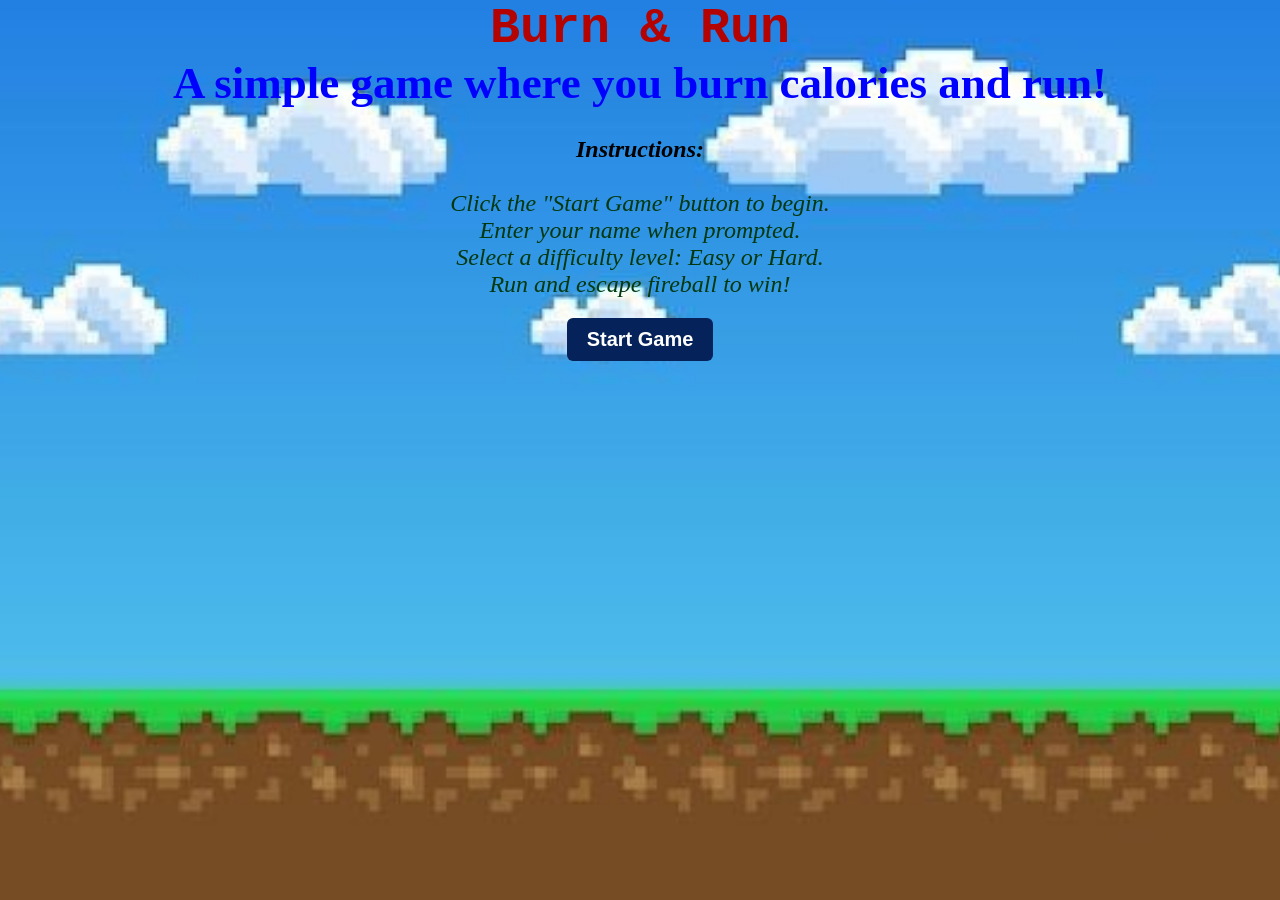
==== index.html @ 3ef4ce53 "restructured project folders" ====
<!DOCTYPE html>
<html lang="en">
<head>
    <meta charset="UTF-8">
    <meta name="viewport" content="width=device-width, initial-scale=1.0">
    <title>Burn & Run</title>
    <link rel="stylesheet" href="style.css" />
    <script defer src="app.js"></script>
</head>
<body>

    <div class="introScreen">
        <h1>Burn & Run</h1>
    </div>
    <div class="introStep">
        <h2>A simple game where you burn calories and run!</h2>
    </div>
    <div class="instructions">
        <p><br>Instructions:</p>
        <ul>
            <li><br>Click the "Start Game" button to begin.</li>
            <li>Enter your name when prompted.</li>
            <li>Select a difficulty level: Easy or Hard.</li>
            <li>Run and escape fireball to win!<br></li>
        </ul>
    </div>

    <button id="startButton">Start Game</button>

    <p id="message" class="message"></p>

    <div class="input-container" id="inputContainer" hidden>
        <label for="playerName">Enter your name:</label>
        <input type="text" id="playerName" placeholder="Your Name">
        <button id="submitNameButton">Submit</button>
    </div>

    <div class="levels" id="levels" hidden>
        <label for="levelSelect">Select Difficulty Level:</label>
        <button id="level1Button">Easy</button>
        <button id="level2Button">Hard</button>
    </div>

    <div class="game-container" id="gameContainer" hidden>
        <div class="score" id="scoreCont">Your Score: 0</div>

      <div class="play-area" id="playArea">
    <img src="character.png" style="mix-blend-mode: multiply;" class="character" id="character" alt="character">

    <img src="canon1.jpg" style="mix-blend-mode: multiply;" class="cannon" id="cannon" alt="cannon">
    <img src="fb.jpg" style="mix-blend-mode: multiply;" class="fireball" id="fireball" alt="fireball">

    <img src="canon1.jpg" style="mix-blend-mode: multiply;" class="cannon cannon2" id="cannon2" alt="cannon">
    <img src="fb.jpg" style="mix-blend-mode: multiply;" class="fireball fireball2" id="fireball2" alt="fireball">

    <img src="canon1.jpg" style="mix-blend-mode: multiply;" class="cannon cannon3" id="cannon3" alt="cannon">
    <img src="fb.jpg" style="mix-blend-mode: multiply;" class="fireball fireball3" id="fireball3" alt="fireball">

    <img src="canon1.jpg" style="mix-blend-mode: multiply;" class="cannon cannon4" id="cannon4" alt="cannon">
    <img src="fb.jpg" style="mix-blend-mode: multiply;" class="fireball fireball4" id="fireball4" alt="fireball">

    <img src="canon1.jpg" style="mix-blend-mode: multiply;" class="cannon cannon5" id="cannon5" alt="cannon">
    <img src="fb.jpg" style="mix-blend-mode: multiply;" class="fireball fireball5" id="fireball5" alt="fireball">
</div>
        <div class="game-over" id="gameOverMsg"></div>
        <button id="playAgainBtn" class="hidden">Play Again</button>
    </div>

</body>
</html>
---- style.css ----
* {
    margin: 0;
    padding: 0;
    box-sizing: border-box;
}

html, body {
    min-height: 100%;
}

body {
    background-image: url("bgone.jpg");
    background-repeat: no-repeat;
    background-size: cover;
    background-position: center;
    min-height: 100vh;
}

[hidden] {
    display: none !important;
}

.introScreen {
    display: flex;
    justify-content: center;
    align-items: center;
}

.introScreen h1 {
    color: rgb(179, 3, 3);
    font-size: 50px;
    font-family: 'Sekuya', Courier, monospace;
}

.introStep {
    color: blue;
    font-size: 30px;
    text-align: center;
}

.instructions p {
    color: black;
    font-weight: bold;
}

.instructions {
    color: rgb(2, 56, 14);
    font-size: 24px;
    text-align: center;
    font-style: italic;
}

#startButton {
    background-color: rgb(5, 35, 90);
    color: white;
    font-size: 20px;
    font-weight: bold;
    display: block;
    margin: 20px auto;
    padding: 10px 20px;
    border: none;
    border-radius: 6px;
    cursor: pointer;
}

.message {
    display: block;
    text-align: center;
    font-size: 22px;
    font-weight: bold;
    color: darkred;
    margin: 10px auto;
}

.input-container {
    display: flex;
    flex-direction: column;
    align-items: center;
    gap: 10px;
    margin-top: 20px;
}

.levels {
    display: flex;
    flex-wrap: wrap;
    justify-content: center;
    gap: 9px 20px;
    margin-top: 20px;
}

.input-container label,
.levels label {
    font-size: 20px;
    font-weight: bold;
    color: rgb(5, 35, 90);
}

.levels label {
    flex-basis: 100%;
    text-align: center;
}

#playerName {
    padding: 9px 13px;
    font-size: 18px;
    border: 2px solid #05235a;
    border-radius: 7px;
    width: 240px;
    max-width: 80vw;
    text-align: center;
}

#submitNameButton {
    background-color: #05235a;
    color: white;
    font-size: 18px;
    font-weight: bold;
    padding: 7px 22px;
    border: none;
    border-radius: 6px;
    cursor: pointer;
}

#level1Button {
    font-size: 20px;
    font-weight: bold;
    background-color: green;
    color: white;
    padding: 7px 22px;
}

#level2Button {
    font-size: 20px;
    font-weight: bold;
    background-color:red;
    color: white;
    padding: 7px 22px;
}

.game-container {
    display: flex;
    flex-direction: column;
    align-items: center;
    margin-top: 40px;
}
.play-area{
    position: relative;
    width: 800px;
    max-width: 90vw;
    height: 400px;
    margin:20px auto;
    border: 2px solid black;
    overflow: hidden;
    background-color:white;
}
.character{
     position: absolute;
     top:200px;
     left:auto;
     height:90px;
     width: 120px;
}
.cannon{
     position: absolute;
     top:230px;
     right:2px;
     height:80px;
     width: 120px;
}
.fireball{
    mix-blend-mode: screen;
    position: absolute;
    top:210px;
    right: 210px;
    height:18px;
    width: 90px;
}
.fireballAni {
    animation: fireballMove 2s linear infinite;
}
@keyframes fireballMove {
    from { right: 100px; }
    to   { right: 100%; }
}
.cannon2 {
    top: 70px;
}

.fireball2 {
    top: 70px;
}
.cannon3 {
    top: 315px;
}

.fireball3 {
    top: 350px;
}

.cannon4 {
    top: 1px;
}

.fireball4 {
    top: 20px;
}

.cannon5 {
    top: 150px;
}

.fireball5 {
    top: 320px;
}

.game-over {
    font-size: 32px;
    font-weight: bold;
    color: red;
    text-align: center;
    margin-top: 10px;
}

#playAgainBtn {
    display: block;
    margin: 15px auto;
    padding: 8px 18px;
    font-size: 18px;
    font-weight: bold;
    cursor: pointer;
    background-color: #5d5db7;
}

.hidden {
    display: none !important;
}
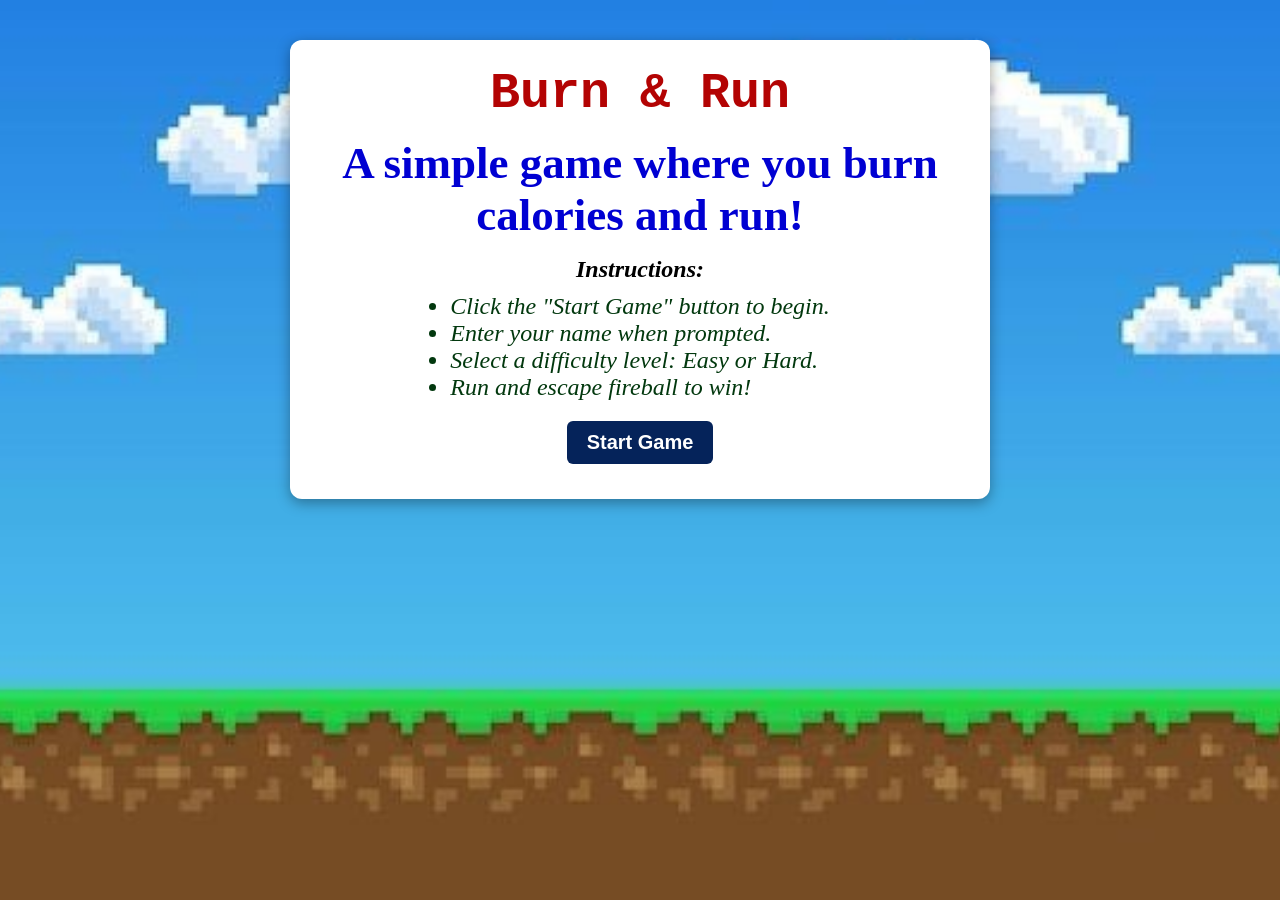
==== commit 196ebc3a: "Refactor HTML structure for game interface" ====
--- a/index.html
+++ b/index.html
@@ -9,36 +9,38 @@
 </head>
 <body>
 
-    <div class="introScreen">
-        <h1>Burn & Run</h1>
-    </div>
-    <div class="introStep">
-        <h2>A simple game where you burn calories and run!</h2>
-    </div>
-    <div class="instructions">
-        <p><br>Instructions:</p>
-        <ul>
-            <li><br>Click the "Start Game" button to begin.</li>
-            <li>Enter your name when prompted.</li>
-            <li>Select a difficulty level: Easy or Hard.</li>
-            <li>Run and escape fireball to win!<br></li>
-        </ul>
-    </div>
+    <div class="content-card">
+        <div class="introScreen">
+            <h1>Burn & Run</h1>
+        </div>
+        <div class="introStep">
+            <h2>A simple game where you burn calories and run!</h2>
+        </div>
+        <div class="instructions">
+            <p>Instructions:</p>
+            <ul>
+                <li>Click the "Start Game" button to begin.</li>
+                <li>Enter your name when prompted.</li>
+                <li>Select a difficulty level: Easy or Hard.</li>
+                <li>Run and escape fireball to win!</li>
+            </ul>
+        </div>
 
-    <button id="startButton">Start Game</button>
+        <button id="startButton">Start Game</button>
 
-    <p id="message" class="message"></p>
+        <p id="message" class="message"></p>
 
-    <div class="input-container" id="inputContainer" hidden>
-        <label for="playerName">Enter your name:</label>
-        <input type="text" id="playerName" placeholder="Your Name">
-        <button id="submitNameButton">Submit</button>
-    </div>
+        <div class="input-container" id="inputContainer" hidden>
+            <label for="playerName">Enter your name:</label>
+            <input type="text" id="playerName" placeholder="Your Name">
+            <button id="submitNameButton">Submit</button>
+        </div>
 
-    <div class="levels" id="levels" hidden>
-        <label for="levelSelect">Select Difficulty Level:</label>
-        <button id="level1Button">Easy</button>
-        <button id="level2Button">Hard</button>
+        <div class="levels" id="levels" hidden>
+            <label for="levelSelect">Select Difficulty Level:</label>
+            <button id="level1Button">Easy</button>
+            <button id="level2Button">Hard</button>
+        </div>
     </div>
 
     <div class="game-container" id="gameContainer" hidden>
@@ -67,4 +69,4 @@
     </div>
 
 </body>
-</html>+</html>
--- a/style.css
+++ b/style.css
@@ -13,11 +13,25 @@
     background-repeat: no-repeat;
     background-size: cover;
     background-position: center;
+    background-attachment: fixed;
     min-height: 100vh;
+    padding: 20px;
 }
 
 [hidden] {
     display: none !important;
+}
+
+/* One solid card holds ALL the intro text, so it never sits directly
+   on top of bgone.jpg and its contrast is guaranteed, not dependent
+   on whatever part of the photo is behind it. */
+.content-card {
+    background-color: #ffffff;
+    max-width: 700px;
+    margin: 20px auto;
+    padding: 25px 20px;
+    border-radius: 12px;
+    box-shadow: 0 4px 14px rgba(0, 0, 0, 0.35);
 }
 
 .introScreen {
@@ -30,17 +44,14 @@
     color: rgb(179, 3, 3);
     font-size: 50px;
     font-family: 'Sekuya', Courier, monospace;
+    text-align: center;
 }
 
 .introStep {
-    color: blue;
+    color: rgb(0, 0, 210);
     font-size: 30px;
     text-align: center;
-}
-
-.instructions p {
-    color: black;
-    font-weight: bold;
+    margin-top: 15px;
 }
 
 .instructions {
@@ -48,6 +59,18 @@
     font-size: 24px;
     text-align: center;
     font-style: italic;
+    margin-top: 15px;
+}
+
+.instructions p {
+    color: black;
+    font-weight: bold;
+}
+
+.instructions ul {
+    text-align: left;
+    display: inline-block;
+    margin-top: 10px;
 }
 
 #startButton {
@@ -56,7 +79,7 @@
     font-size: 20px;
     font-weight: bold;
     display: block;
-    margin: 20px auto;
+    margin: 20px auto 0;
     padding: 10px 20px;
     border: none;
     border-radius: 6px;
@@ -65,11 +88,12 @@
 
 .message {
     display: block;
+    width: fit-content;
     text-align: center;
     font-size: 22px;
     font-weight: bold;
-    color: darkred;
-    margin: 10px auto;
+    color: rgb(139, 0, 0);
+    margin: 10px auto 0;
 }
 
 .input-container {
@@ -127,61 +151,88 @@
     background-color: green;
     color: white;
     padding: 7px 22px;
+    border: none;
+    border-radius: 6px;
+    cursor: pointer;
 }
 
 #level2Button {
     font-size: 20px;
     font-weight: bold;
-    background-color:red;
+    /* Darkened from pure red (#ff0000) so white text clears 4.5:1
+       contrast at normal text size, not just the 3:1 large-text minimum. */
+    background-color: rgb(179, 0, 0);
     color: white;
     padding: 7px 22px;
+    border: none;
+    border-radius: 6px;
+    cursor: pointer;
 }
 
 .game-container {
     display: flex;
     flex-direction: column;
     align-items: center;
-    margin-top: 40px;
-}
-.play-area{
+    margin-top: 15px;
+}
+
+.score {
+    background-color: rgb(5, 35, 90);
+    color: #ffffff;
+    font-weight: bold;
+    font-size: 22px;
+    padding: 8px 20px;
+    border-radius: 8px;
+    box-shadow: 0 2px 10px rgba(0, 0, 0, 0.35);
+    margin-bottom: 10px;
+    display: inline-block;
+}
+
+.play-area {
     position: relative;
     width: 800px;
     max-width: 90vw;
     height: 400px;
-    margin:20px auto;
+    margin: 20px auto;
     border: 2px solid black;
     overflow: hidden;
-    background-color:white;
-}
-.character{
-     position: absolute;
-     top:200px;
-     left:auto;
-     height:90px;
-     width: 120px;
-}
-.cannon{
-     position: absolute;
-     top:230px;
-     right:2px;
-     height:80px;
-     width: 120px;
-}
-.fireball{
+    background-color: white;
+}
+
+.character {
+    position: absolute;
+    top: 200px;
+    left: auto;
+    height: 90px;
+    width: 120px;
+}
+
+.cannon {
+    position: absolute;
+    top: 230px;
+    right: 2px;
+    height: 80px;
+    width: 120px;
+}
+
+.fireball {
     mix-blend-mode: screen;
     position: absolute;
-    top:210px;
+    top: 210px;
     right: 210px;
-    height:18px;
+    height: 18px;
     width: 90px;
 }
+
 .fireballAni {
     animation: fireballMove 2s linear infinite;
 }
+
 @keyframes fireballMove {
     from { right: 100px; }
     to   { right: 100%; }
 }
+
 .cannon2 {
     top: 70px;
 }
@@ -189,6 +240,7 @@
 .fireball2 {
     top: 70px;
 }
+
 .cannon3 {
     top: 315px;
 }
@@ -216,9 +268,20 @@
 .game-over {
     font-size: 32px;
     font-weight: bold;
-    color: red;
-    text-align: center;
-    margin-top: 10px;
+    text-align: center;
+    background-color: #ffffff;
+    width: fit-content;
+    margin: 10px auto 0;
+    padding: 10px 24px;
+    border-radius: 8px;
+}
+
+.game-over.win {
+    color: rgb(0, 100, 0);
+}
+
+.game-over.lose {
+    color: rgb(179, 0, 0);
 }
 
 #playAgainBtn {
@@ -229,8 +292,11 @@
     font-weight: bold;
     cursor: pointer;
     background-color: #5d5db7;
+    color: white;
+    border: none;
+    border-radius: 6px;
 }
 
 .hidden {
     display: none !important;
-}+}
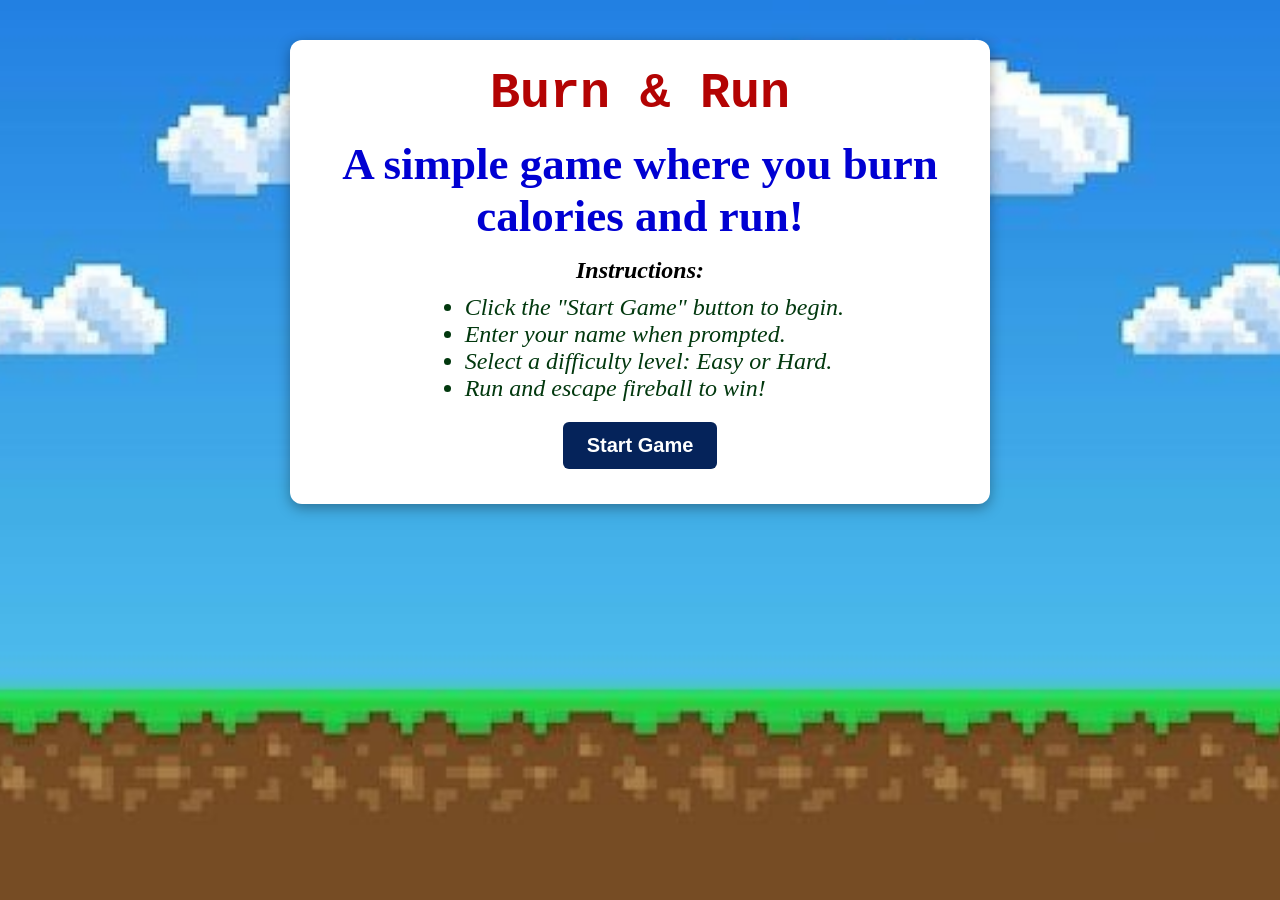
==== commit 679d522c: "Fix viewport meta tag initial scale value" ====
--- a/index.html
+++ b/index.html
@@ -2,7 +2,8 @@
 <html lang="en">
 <head>
     <meta charset="UTF-8">
-    <meta name="viewport" content="width=device-width, initial-scale=1.0">
+   
+    <meta name="viewport" content="width=device-width, initial-scale=1">
     <title>Burn & Run</title>
     <link rel="stylesheet" href="style.css" />
     <script defer src="app.js"></script>
@@ -44,7 +45,7 @@
     </div>
 
     <div class="game-container" id="gameContainer" hidden>
-        <div class="score" id="scoreCont">Your Score: 0</div>
+        <div class="score" id="scoreCont">Score:</div>
 
       <div class="play-area" id="playArea">
     <img src="character.png" style="mix-blend-mode: multiply;" class="character" id="character" alt="character">
--- a/style.css
+++ b/style.css
@@ -6,6 +6,12 @@
 
 html, body {
     min-height: 100%;
+}
+
+html {
+    /* Stops iOS from inflating text in landscape */
+    -webkit-text-size-adjust: 100%;
+    text-size-adjust: 100%;
 }
 
 body {
@@ -15,7 +21,20 @@
     background-position: center;
     background-attachment: fixed;
     min-height: 100vh;
-    padding: 20px;
+    min-height: 100dvh;
+    /* Respect notches / rounded corners on iPhone and iPad */
+    padding: max(20px, env(safe-area-inset-top))
+             max(20px, env(safe-area-inset-right))
+             max(20px, env(safe-area-inset-bottom))
+             max(20px, env(safe-area-inset-left));
+}
+
+/* background-attachment: fixed is unreliable on iOS Safari / touch
+   devices (it causes zoomed or jumpy backgrounds), so use scroll there. */
+@media (hover: none) and (pointer: coarse) {
+    body {
+        background-attachment: scroll;
+    }
 }
 
 [hidden] {
@@ -23,13 +42,13 @@
 }
 
 /* One solid card holds ALL the intro text, so it never sits directly
-   on top of bgone.jpg and its contrast is guaranteed, not dependent
-   on whatever part of the photo is behind it. */
+   on top of bgone.jpg and its contrast is guaranteed. */
 .content-card {
     background-color: #ffffff;
+    width: 100%;
     max-width: 700px;
     margin: 20px auto;
-    padding: 25px 20px;
+    padding: clamp(16px, 4vw, 25px) clamp(14px, 4vw, 20px);
     border-radius: 12px;
     box-shadow: 0 4px 14px rgba(0, 0, 0, 0.35);
 }
@@ -42,21 +61,23 @@
 
 .introScreen h1 {
     color: rgb(179, 3, 3);
-    font-size: 50px;
+    font-size: clamp(30px, 8vw, 50px);
     font-family: 'Sekuya', Courier, monospace;
     text-align: center;
+    line-height: 1.15;
+    overflow-wrap: anywhere;
 }
 
 .introStep {
     color: rgb(0, 0, 210);
-    font-size: 30px;
+    font-size: clamp(20px, 5vw, 30px);
     text-align: center;
     margin-top: 15px;
 }
 
 .instructions {
     color: rgb(2, 56, 14);
-    font-size: 24px;
+    font-size: clamp(16px, 3.8vw, 24px);
     text-align: center;
     font-style: italic;
     margin-top: 15px;
@@ -71,16 +92,19 @@
     text-align: left;
     display: inline-block;
     margin-top: 10px;
+    padding-left: 1.2em;
+    max-width: 100%;
 }
 
 #startButton {
     background-color: rgb(5, 35, 90);
     color: white;
-    font-size: 20px;
+    font-size: clamp(18px, 4.5vw, 20px);
     font-weight: bold;
     display: block;
     margin: 20px auto 0;
-    padding: 10px 20px;
+    padding: 12px 24px;
+    min-height: 44px;              /* comfortable touch target */
     border: none;
     border-radius: 6px;
     cursor: pointer;
@@ -89,8 +113,9 @@
 .message {
     display: block;
     width: fit-content;
-    text-align: center;
-    font-size: 22px;
+    max-width: 100%;
+    text-align: center;
+    font-size: clamp(17px, 4.5vw, 22px);
     font-weight: bold;
     color: rgb(139, 0, 0);
     margin: 10px auto 0;
@@ -114,7 +139,7 @@
 
 .input-container label,
 .levels label {
-    font-size: 20px;
+    font-size: clamp(17px, 4.5vw, 20px);
     font-weight: bold;
     color: rgb(5, 35, 90);
 }
@@ -125,12 +150,13 @@
 }
 
 #playerName {
-    padding: 9px 13px;
-    font-size: 18px;
+    padding: 10px 13px;
+    font-size: 18px;               /* 16px+ prevents iOS auto-zoom on focus */
     border: 2px solid #05235a;
     border-radius: 7px;
     width: 240px;
-    max-width: 80vw;
+    max-width: 100%;
+    min-height: 44px;
     text-align: center;
 }
 
@@ -139,31 +165,33 @@
     color: white;
     font-size: 18px;
     font-weight: bold;
-    padding: 7px 22px;
+    padding: 9px 24px;
+    min-height: 44px;
     border: none;
     border-radius: 6px;
     cursor: pointer;
 }
 
 #level1Button {
-    font-size: 20px;
+    font-size: clamp(18px, 4.5vw, 20px);
     font-weight: bold;
     background-color: green;
     color: white;
-    padding: 7px 22px;
+    padding: 9px 24px;
+    min-height: 44px;
     border: none;
     border-radius: 6px;
     cursor: pointer;
 }
 
 #level2Button {
-    font-size: 20px;
-    font-weight: bold;
-    /* Darkened from pure red (#ff0000) so white text clears 4.5:1
-       contrast at normal text size, not just the 3:1 large-text minimum. */
+    font-size: clamp(18px, 4.5vw, 20px);
+    font-weight: bold;
+    /* Darkened from pure red so white text clears 4.5:1 contrast */
     background-color: rgb(179, 0, 0);
     color: white;
-    padding: 7px 22px;
+    padding: 9px 24px;
+    min-height: 44px;
     border: none;
     border-radius: 6px;
     cursor: pointer;
@@ -180,7 +208,7 @@
     background-color: rgb(5, 35, 90);
     color: #ffffff;
     font-weight: bold;
-    font-size: 22px;
+    font-size: clamp(17px, 4.5vw, 22px);
     padding: 8px 20px;
     border-radius: 8px;
     box-shadow: 0 2px 10px rgba(0, 0, 0, 0.35);
@@ -188,40 +216,49 @@
     display: inline-block;
 }
 
+/* ---------------------------------------------------------------
+   PLAY AREA
+   The original was a fixed 800x400 box with everything positioned
+   in pixels. It now keeps the same 2:1 shape at any width, and all
+   child sizes/positions are percentages of that box (the old px
+   values divided by 800 wide / 400 tall), so the whole scene scales
+   together on phones, iPads and desktops.
+   --------------------------------------------------------------- */
 .play-area {
     position: relative;
-    width: 800px;
-    max-width: 90vw;
-    height: 400px;
+    width: min(800px, 100%, 150vh);   /* 150vh keeps it on-screen in landscape phones */
+    aspect-ratio: 2 / 1;
+    height: auto;
     margin: 20px auto;
     border: 2px solid black;
     overflow: hidden;
     background-color: white;
+    touch-action: manipulation;
 }
 
 .character {
     position: absolute;
-    top: 200px;
+    top: 50%;            /* was 200px */
     left: auto;
-    height: 90px;
-    width: 120px;
+    height: 22.5%;       /* was 90px  */
+    width: 15%;          /* was 120px */
 }
 
 .cannon {
     position: absolute;
-    top: 230px;
-    right: 2px;
-    height: 80px;
-    width: 120px;
+    top: 57.5%;          /* was 230px */
+    right: 0.25%;        /* was 2px   */
+    height: 20%;         /* was 80px  */
+    width: 15%;          /* was 120px */
 }
 
 .fireball {
     mix-blend-mode: screen;
     position: absolute;
-    top: 210px;
-    right: 210px;
-    height: 18px;
-    width: 90px;
+    top: 52.5%;          /* was 210px */
+    right: 26.25%;       /* was 210px */
+    height: 4.5%;        /* was 18px  */
+    width: 11.25%;       /* was 90px  */
 }
 
 .fireballAni {
@@ -229,48 +266,49 @@
 }
 
 @keyframes fireballMove {
-    from { right: 100px; }
+    from { right: 12.5%; }   /* was 100px */
     to   { right: 100%; }
 }
 
 .cannon2 {
-    top: 70px;
+    top: 17.5%;          /* was 70px  */
 }
 
 .fireball2 {
-    top: 70px;
+    top: 17.5%;          /* was 70px  */
 }
 
 .cannon3 {
-    top: 315px;
+    top: 78.75%;         /* was 315px */
 }
 
 .fireball3 {
-    top: 350px;
+    top: 87.5%;          /* was 350px */
 }
 
 .cannon4 {
-    top: 1px;
+    top: 0.25%;          /* was 1px   */
 }
 
 .fireball4 {
-    top: 20px;
+    top: 5%;             /* was 20px  */
 }
 
 .cannon5 {
-    top: 150px;
+    top: 37.5%;          /* was 150px */
 }
 
 .fireball5 {
-    top: 320px;
+    top: 80%;            /* was 320px */
 }
 
 .game-over {
-    font-size: 32px;
+    font-size: clamp(22px, 6vw, 32px);
     font-weight: bold;
     text-align: center;
     background-color: #ffffff;
     width: fit-content;
+    max-width: 100%;
     margin: 10px auto 0;
     padding: 10px 24px;
     border-radius: 8px;
@@ -287,7 +325,8 @@
 #playAgainBtn {
     display: block;
     margin: 15px auto;
-    padding: 8px 18px;
+    padding: 10px 22px;
+    min-height: 44px;
     font-size: 18px;
     font-weight: bold;
     cursor: pointer;
@@ -300,3 +339,81 @@
 .hidden {
     display: none !important;
 }
+
+/* ---------------------------------------------------------------
+   BREAKPOINTS
+   --------------------------------------------------------------- */
+
+/* Phones (portrait) */
+@media (max-width: 600px) {
+    body {
+        padding: max(12px, env(safe-area-inset-top))
+                 max(12px, env(safe-area-inset-right))
+                 max(12px, env(safe-area-inset-bottom))
+                 max(12px, env(safe-area-inset-left));
+    }
+
+    .content-card {
+        margin: 10px auto;
+    }
+
+    .levels {
+        flex-direction: column;
+        align-items: center;
+    }
+
+    #level1Button,
+    #level2Button,
+    #startButton,
+    #submitNameButton {
+        width: 100%;
+        max-width: 280px;
+    }
+
+    .play-area {
+        margin: 12px auto;
+    }
+}
+
+/* Tablets / iPad (portrait and landscape) */
+@media (min-width: 601px) and (max-width: 1024px) {
+    .content-card {
+        max-width: 640px;
+    }
+
+    .play-area {
+        width: min(800px, 100%);
+    }
+}
+
+/* Desktop and larger */
+@media (min-width: 1025px) {
+    .content-card {
+        max-width: 700px;
+    }
+}
+
+/* Short landscape screens (phones turned sideways) */
+@media (max-height: 500px) and (orientation: landscape) {
+    body {
+        padding-top: 8px;
+        padding-bottom: 8px;
+    }
+
+    .content-card {
+        margin: 8px auto;
+        padding: 12px 16px;
+    }
+
+    .play-area {
+        margin: 8px auto;
+        width: min(800px, 100%, 150vh);
+    }
+}
+
+/* Respect users who turn animations off */
+@media (prefers-reduced-motion: reduce) {
+    .fireballAni {
+        animation-duration: 4s;
+    }
+}
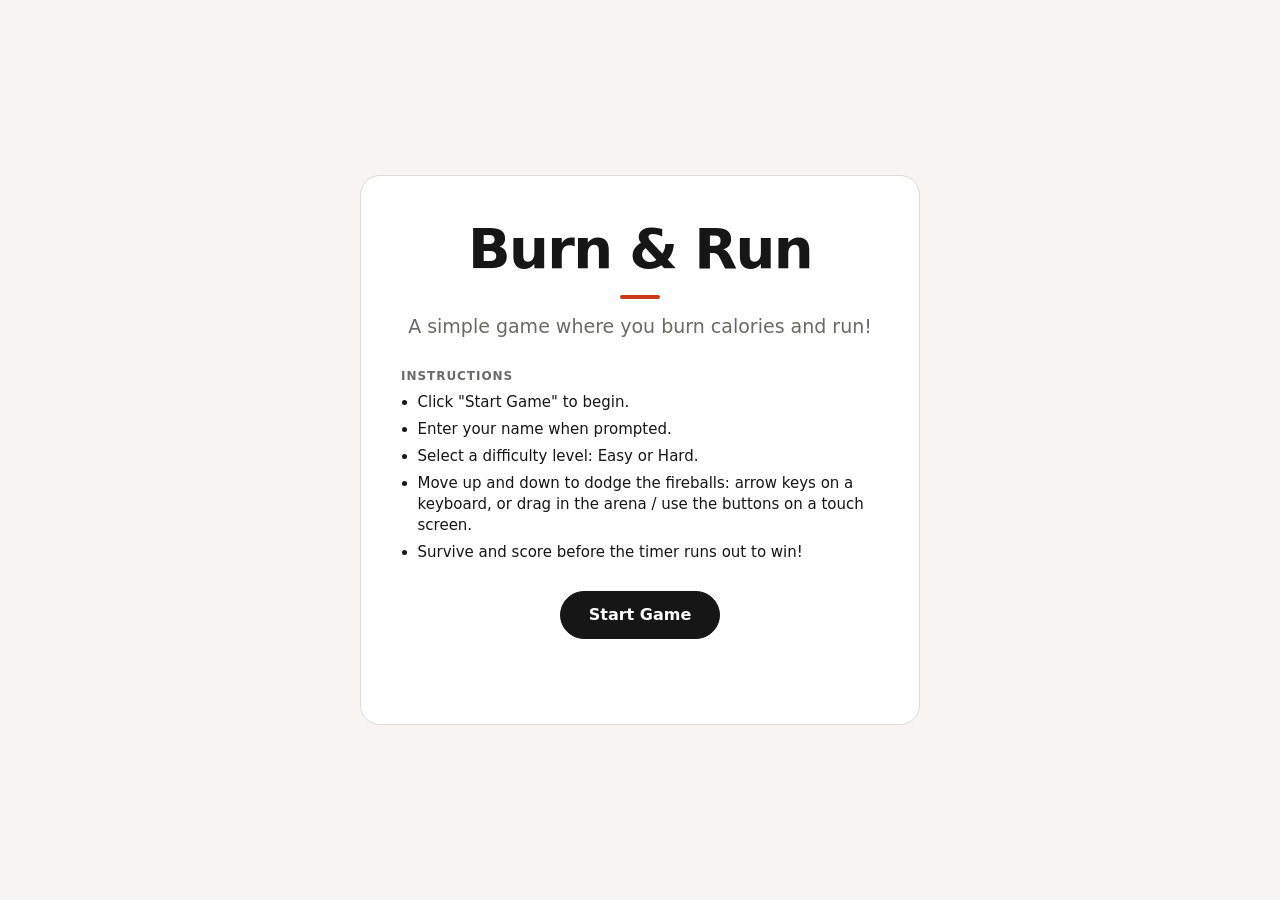
==== commit 127c22d4: "Refactor index.html for better structure and clarity Updated HTML structure and improved accessibili" ====
--- a/index.html
+++ b/index.html
@@ -2,71 +2,86 @@
 <html lang="en">
 <head>
     <meta charset="UTF-8">
-   
-    <meta name="viewport" content="width=device-width, initial-scale=1">
-    <title>Burn & Run</title>
+    <meta name="viewport" content="width=device-width, initial-scale=1, viewport-fit=cover">
+    <title>Burn &amp; Run</title>
     <link rel="stylesheet" href="style.css" />
     <script defer src="app.js"></script>
 </head>
 <body>
 
-    <div class="content-card">
+    <main class="content-card">
         <div class="introScreen">
-            <h1>Burn & Run</h1>
+            <h1>Burn &amp; Run</h1>
         </div>
         <div class="introStep">
             <h2>A simple game where you burn calories and run!</h2>
         </div>
         <div class="instructions">
-            <p>Instructions:</p>
+            <p>Instructions</p>
             <ul>
-                <li>Click the "Start Game" button to begin.</li>
+                <li>Click "Start Game" to begin.</li>
                 <li>Enter your name when prompted.</li>
                 <li>Select a difficulty level: Easy or Hard.</li>
-                <li>Run and escape fireball to win!</li>
+                <li>Move up and down to dodge the fireballs: arrow keys on a keyboard, or drag in the arena / use the buttons on a touch screen.</li>
+                <li>Survive and score before the timer runs out to win!</li>
             </ul>
         </div>
 
-        <button id="startButton">Start Game</button>
+        <button id="startButton" type="button">Start Game</button>
 
-        <p id="message" class="message"></p>
+        <p id="message" class="message" aria-live="polite"></p>
 
         <div class="input-container" id="inputContainer" hidden>
-            <label for="playerName">Enter your name:</label>
-            <input type="text" id="playerName" placeholder="Your Name">
-            <button id="submitNameButton">Submit</button>
+            <label for="playerName">Enter your name</label>
+            <input type="text" id="playerName" placeholder="Your name" maxlength="20" autocomplete="nickname">
+            <button id="submitNameButton" type="button">Submit</button>
         </div>
 
         <div class="levels" id="levels" hidden>
-            <label for="levelSelect">Select Difficulty Level:</label>
-            <button id="level1Button">Easy</button>
-            <button id="level2Button">Hard</button>
+            <p class="levels-label">Select difficulty</p>
+            <button id="level1Button" type="button">Easy</button>
+            <button id="level2Button" type="button">Hard</button>
         </div>
-    </div>
+    </main>
 
     <div class="game-container" id="gameContainer" hidden>
-        <div class="score" id="scoreCont">Score:</div>
+        <div class="hud">
+            <span id="scoreCont">Score 0</span>
+            <span class="hud-right">
+                <span id="timerCont">60s</span>
+                <button id="soundBtn" class="link-btn" type="button">Sound on</button>
+            </span>
+        </div>
 
-      <div class="play-area" id="playArea">
-    <img src="character.png" style="mix-blend-mode: multiply;" class="character" id="character" alt="character">
+        <div class="play-area" id="playArea">
+            <img src="character.png" class="character" id="character" alt="Player" draggable="false">
 
-    <img src="canon1.jpg" style="mix-blend-mode: multiply;" class="cannon" id="cannon" alt="cannon">
-    <img src="fb.jpg" style="mix-blend-mode: multiply;" class="fireball" id="fireball" alt="fireball">
+            <img src="canon1.jpg" class="cannon" id="cannon" alt="" draggable="false">
+            <img src="fb.jpg" class="fireball" id="fireball" alt="" draggable="false">
 
-    <img src="canon1.jpg" style="mix-blend-mode: multiply;" class="cannon cannon2" id="cannon2" alt="cannon">
-    <img src="fb.jpg" style="mix-blend-mode: multiply;" class="fireball fireball2" id="fireball2" alt="fireball">
+            <img src="canon1.jpg" class="cannon cannon2" id="cannon2" alt="" draggable="false">
+            <img src="fb.jpg" class="fireball fireball2" id="fireball2" alt="" draggable="false">
 
-    <img src="canon1.jpg" style="mix-blend-mode: multiply;" class="cannon cannon3" id="cannon3" alt="cannon">
-    <img src="fb.jpg" style="mix-blend-mode: multiply;" class="fireball fireball3" id="fireball3" alt="fireball">
+            <img src="canon1.jpg" class="cannon cannon3" id="cannon3" alt="" draggable="false">
+            <img src="fb.jpg" class="fireball fireball3" id="fireball3" alt="" draggable="false">
 
-    <img src="canon1.jpg" style="mix-blend-mode: multiply;" class="cannon cannon4" id="cannon4" alt="cannon">
-    <img src="fb.jpg" style="mix-blend-mode: multiply;" class="fireball fireball4" id="fireball4" alt="fireball">
+            <img src="canon1.jpg" class="cannon cannon4" id="cannon4" alt="" draggable="false">
+            <img src="fb.jpg" class="fireball fireball4" id="fireball4" alt="" draggable="false">
 
-    <img src="canon1.jpg" style="mix-blend-mode: multiply;" class="cannon cannon5" id="cannon5" alt="cannon">
-    <img src="fb.jpg" style="mix-blend-mode: multiply;" class="fireball fireball5" id="fireball5" alt="fireball">
-</div>
-        <div class="game-over" id="gameOverMsg"></div>
-        <button id="playAgainBtn" class="hidden">Play Again</button>
+            <img src="canon1.jpg" class="cannon cannon5" id="cannon5" alt="" draggable="false">
+            <img src="fb.jpg" class="fireball fireball5" id="fireball5" alt="" draggable="false">
+
+            <div class="game-over" id="gameOver" hidden>
+                <p id="gameOverMsg"></p>
+                <button id="playAgainBtn" type="button">Play again</button>
+            </div>
+        </div>
+
+        <!-- Shown on touch devices only (see CSS) -->
+        <div class="controls">
+            <button id="upBtn" type="button" aria-label="Move up">&#9650;</button>
+            <button id="downBtn" type="button" aria-label="Move down">&#9660;</button>
+        </div>
     </div>
 
 </body>
--- a/style.css
+++ b/style.css
@@ -4,416 +4,400 @@
     box-sizing: border-box;
 }
 
-html, body {
-    min-height: 100%;
+:root {
+    --ink: #161616;
+    --muted: #6a6a66;
+    --line: #dcdcd6;
+    --bg: #f6f5f1;
+    --card: #ffffff;
+    --accent: #c93a18;
+    --win: #1d7a3a;
 }
 
 html {
-    /* Stops iOS from inflating text in landscape */
     -webkit-text-size-adjust: 100%;
     text-size-adjust: 100%;
 }
 
 body {
-    background-image: url("bgone.jpg");
-    background-repeat: no-repeat;
-    background-size: cover;
-    background-position: center;
-    background-attachment: fixed;
+    font-family: system-ui, -apple-system, "Segoe UI", Roboto, Helvetica, Arial, sans-serif;
+    line-height: 1.4;
+    color: var(--ink);
+    background: var(--bg);
     min-height: 100vh;
     min-height: 100dvh;
-    /* Respect notches / rounded corners on iPhone and iPad */
-    padding: max(20px, env(safe-area-inset-top))
-             max(20px, env(safe-area-inset-right))
-             max(20px, env(safe-area-inset-bottom))
-             max(20px, env(safe-area-inset-left));
-}
-
-/* background-attachment: fixed is unreliable on iOS Safari / touch
-   devices (it causes zoomed or jumpy backgrounds), so use scroll there. */
-@media (hover: none) and (pointer: coarse) {
-    body {
-        background-attachment: scroll;
-    }
+    display: flex;
+    flex-direction: column;
+    align-items: center;
+    justify-content: center;
+    /* keep clear of notches / rounded corners */
+    padding: max(16px, env(safe-area-inset-top))
+             max(16px, env(safe-area-inset-right))
+             max(16px, env(safe-area-inset-bottom))
+             max(16px, env(safe-area-inset-left));
 }
 
 [hidden] {
     display: none !important;
 }
 
-/* One solid card holds ALL the intro text, so it never sits directly
-   on top of bgone.jpg and its contrast is guaranteed. */
+/* ---------- Intro card ---------- */
+
 .content-card {
-    background-color: #ffffff;
     width: 100%;
-    max-width: 700px;
-    margin: 20px auto;
-    padding: clamp(16px, 4vw, 25px) clamp(14px, 4vw, 20px);
-    border-radius: 12px;
-    box-shadow: 0 4px 14px rgba(0, 0, 0, 0.35);
-}
-
-.introScreen {
-    display: flex;
-    justify-content: center;
-    align-items: center;
+    max-width: 560px;
+    background: var(--card);
+    border: 1px solid var(--line);
+    border-radius: 20px;
+    padding: clamp(24px, 6vw, 44px) clamp(18px, 5vw, 40px);
+    text-align: center;
 }
 
 .introScreen h1 {
-    color: rgb(179, 3, 3);
-    font-size: clamp(30px, 8vw, 50px);
-    font-family: 'Sekuya', Courier, monospace;
-    text-align: center;
-    line-height: 1.15;
-    overflow-wrap: anywhere;
-}
-
-.introStep {
-    color: rgb(0, 0, 210);
-    font-size: clamp(20px, 5vw, 30px);
-    text-align: center;
-    margin-top: 15px;
+    font-size: clamp(34px, 10vw, 56px);
+    line-height: 1.05;
+    letter-spacing: -0.03em;
+    font-weight: 800;
+}
+
+.introScreen h1::after {
+    content: "";
+    display: block;
+    width: 40px;
+    height: 4px;
+    margin: 16px auto 0;
+    border-radius: 2px;
+    background: var(--accent);
+}
+
+.introStep h2 {
+    margin-top: 14px;
+    font-size: clamp(16px, 4.2vw, 19px);
+    font-weight: 400;
+    color: var(--muted);
 }
 
 .instructions {
-    color: rgb(2, 56, 14);
-    font-size: clamp(16px, 3.8vw, 24px);
-    text-align: center;
-    font-style: italic;
-    margin-top: 15px;
+    margin-top: 28px;
+    text-align: left;
 }
 
 .instructions p {
-    color: black;
-    font-weight: bold;
+    font-size: 12px;
+    font-weight: 700;
+    letter-spacing: 0.08em;
+    text-transform: uppercase;
+    color: var(--muted);
 }
 
 .instructions ul {
-    text-align: left;
-    display: inline-block;
-    margin-top: 10px;
-    padding-left: 1.2em;
-    max-width: 100%;
+    margin-top: 8px;
+    padding-left: 1.1em;
+    font-size: 15px;
+}
+
+.instructions li {
+    margin-top: 6px;
+}
+
+.message {
+    min-height: 1.4em;
+    margin-top: 18px;
+    font-weight: 600;
+    color: var(--accent);
+}
+
+/* ---------- Buttons & inputs ---------- */
+
+button {
+    font: inherit;
+    font-weight: 600;
+    min-height: 48px;
+    padding: 0 28px;
+    border-radius: 999px;
+    border: 1.5px solid var(--ink);
+    background: var(--ink);
+    color: #fff;
+    cursor: pointer;
+    -webkit-tap-highlight-color: transparent;
+    touch-action: manipulation;
+}
+
+button:active {
+    transform: scale(0.98);
+}
+
+button:focus-visible,
+input:focus-visible {
+    outline: 3px solid var(--accent);
+    outline-offset: 2px;
 }
 
 #startButton {
-    background-color: rgb(5, 35, 90);
-    color: white;
-    font-size: clamp(18px, 4.5vw, 20px);
-    font-weight: bold;
     display: block;
-    margin: 20px auto 0;
-    padding: 12px 24px;
-    min-height: 44px;              /* comfortable touch target */
+    margin: 28px auto 0;
+}
+
+#level1Button,
+#level2Button {
+    flex: 1 1 130px;
+    max-width: 180px;
+    background: transparent;
+    color: var(--ink);
+}
+
+@media (hover: hover) {
+    button:hover {
+        background: #2e2e2e;
+    }
+
+    #level1Button:hover,
+    #level2Button:hover,
+    .controls button:hover {
+        background: var(--ink);
+        color: #fff;
+    }
+}
+
+.link-btn {
+    min-height: 44px;
+    padding: 0 4px;
     border: none;
-    border-radius: 6px;
-    cursor: pointer;
-}
-
-.message {
-    display: block;
-    width: fit-content;
-    max-width: 100%;
-    text-align: center;
-    font-size: clamp(17px, 4.5vw, 22px);
-    font-weight: bold;
-    color: rgb(139, 0, 0);
-    margin: 10px auto 0;
+    background: none;
+    color: var(--muted);
+    font-size: 14px;
+    font-weight: 500;
+    text-decoration: underline;
+    text-underline-offset: 3px;
+}
+
+@media (hover: hover) {
+    .link-btn:hover {
+        background: none;
+        color: var(--ink);
+    }
 }
 
 .input-container {
     display: flex;
     flex-direction: column;
     align-items: center;
-    gap: 10px;
-    margin-top: 20px;
+    gap: 12px;
+    margin-top: 24px;
+}
+
+.input-container label,
+.levels-label {
+    font-size: 15px;
+    font-weight: 600;
+    color: var(--muted);
+}
+
+#playerName {
+    width: min(280px, 100%);
+    min-height: 48px;
+    padding: 0 14px;
+    font: inherit;
+    font-size: 18px;               /* 16px+ stops iOS zooming on focus */
+    text-align: center;
+    color: var(--ink);
+    background: #fff;
+    border: 1.5px solid var(--line);
+    border-radius: 12px;
 }
 
 .levels {
     display: flex;
     flex-wrap: wrap;
     justify-content: center;
-    gap: 9px 20px;
-    margin-top: 20px;
-}
-
-.input-container label,
-.levels label {
-    font-size: clamp(17px, 4.5vw, 20px);
-    font-weight: bold;
-    color: rgb(5, 35, 90);
-}
-
-.levels label {
+    gap: 12px;
+    margin-top: 24px;
+}
+
+.levels-label {
     flex-basis: 100%;
-    text-align: center;
-}
-
-#playerName {
-    padding: 10px 13px;
-    font-size: 18px;               /* 16px+ prevents iOS auto-zoom on focus */
-    border: 2px solid #05235a;
-    border-radius: 7px;
-    width: 240px;
-    max-width: 100%;
-    min-height: 44px;
-    text-align: center;
-}
-
-#submitNameButton {
-    background-color: #05235a;
-    color: white;
-    font-size: 18px;
-    font-weight: bold;
-    padding: 9px 24px;
-    min-height: 44px;
-    border: none;
-    border-radius: 6px;
-    cursor: pointer;
-}
-
-#level1Button {
-    font-size: clamp(18px, 4.5vw, 20px);
-    font-weight: bold;
-    background-color: green;
-    color: white;
-    padding: 9px 24px;
-    min-height: 44px;
-    border: none;
-    border-radius: 6px;
-    cursor: pointer;
-}
-
-#level2Button {
-    font-size: clamp(18px, 4.5vw, 20px);
-    font-weight: bold;
-    /* Darkened from pure red so white text clears 4.5:1 contrast */
-    background-color: rgb(179, 0, 0);
-    color: white;
-    padding: 9px 24px;
-    min-height: 44px;
-    border: none;
-    border-radius: 6px;
-    cursor: pointer;
-}
+}
+
+/* ---------- Game ---------- */
 
 .game-container {
+    width: 100%;
+    max-width: 800px;
+    display: flex;
+    flex-direction: column;
+    gap: 12px;
+}
+
+.hud {
+    display: flex;
+    justify-content: space-between;
+    align-items: center;
+    font-size: clamp(16px, 4.5vw, 20px);
+    font-weight: 700;
+    font-variant-numeric: tabular-nums;
+}
+
+.hud-right {
+    display: flex;
+    align-items: center;
+    gap: 14px;
+}
+
+#timerCont {
+    font-weight: 600;
+    color: var(--muted);
+}
+
+/* The arena keeps a fixed shape and every sprite is sized from the
+   arena itself (cqh = 1% of its height), so the scene scales as one
+   piece on phones, iPads and desktops without squashing the images. */
+.play-area {
+    position: relative;
+    width: 100%;
+    aspect-ratio: 2 / 1;
+    container-type: size;
+    overflow: hidden;
+    background: #fff;
+    border: 1.5px solid var(--ink);
+    border-radius: 16px;
+    touch-action: none;            /* dragging moves the player, not the page */
+    user-select: none;
+    -webkit-user-select: none;
+    cursor: ns-resize;
+}
+
+.play-area img {
+    position: absolute;
+    mix-blend-mode: multiply;
+    pointer-events: none;
+    user-select: none;
+    -webkit-user-drag: none;
+}
+
+.character {
+    top: 50%;
+    left: 1%;
+    height: 22.5%;
+    width: 15%;                    /* fallback */
+    width: 30cqh;
+}
+
+.cannon {
+    top: 57.5%;
+    right: 0.25%;
+    right: 0.5cqh;
+    height: 20%;
+    width: 15%;                    /* fallback */
+    width: 30cqh;
+}
+
+.fireball {
+    top: 52.5%;
+    right: 26.25%;
+    right: 52.5cqh;
+    height: 4.5%;
+    width: 11.25%;                 /* fallback */
+    width: 22.5cqh;
+}
+
+.fireballAni {
+    animation: fireballMove 2s linear infinite;
+}
+
+@keyframes fireballMove {
+    from { right: 25cqh; }
+    to   { right: 100%; }
+}
+
+@supports not (width: 1cqh) {
+    @keyframes fireballMove {
+        from { right: 12.5%; }
+        to   { right: 100%; }
+    }
+}
+
+.cannon2   { top: 17.5%; }
+.fireball2 { top: 17.5%; }
+.cannon3   { top: 78.75%; }
+.fireball3 { top: 87.5%; }
+.cannon4   { top: 0.25%; }
+.fireball4 { top: 5%; }
+.cannon5   { top: 37.5%; }
+.fireball5 { top: 80%; }
+
+.game-over {
+    position: absolute;
+    inset: 0;
     display: flex;
     flex-direction: column;
     align-items: center;
-    margin-top: 15px;
-}
-
-.score {
-    background-color: rgb(5, 35, 90);
-    color: #ffffff;
-    font-weight: bold;
-    font-size: clamp(17px, 4.5vw, 22px);
-    padding: 8px 20px;
-    border-radius: 8px;
-    box-shadow: 0 2px 10px rgba(0, 0, 0, 0.35);
-    margin-bottom: 10px;
-    display: inline-block;
-}
-
-/* ---------------------------------------------------------------
-   PLAY AREA
-   The original was a fixed 800x400 box with everything positioned
-   in pixels. It now keeps the same 2:1 shape at any width, and all
-   child sizes/positions are percentages of that box (the old px
-   values divided by 800 wide / 400 tall), so the whole scene scales
-   together on phones, iPads and desktops.
-   --------------------------------------------------------------- */
-.play-area {
-    position: relative;
-    width: min(800px, 100%, 150vh);   /* 150vh keeps it on-screen in landscape phones */
-    aspect-ratio: 2 / 1;
-    height: auto;
-    margin: 20px auto;
-    border: 2px solid black;
-    overflow: hidden;
-    background-color: white;
-    touch-action: manipulation;
-}
-
-.character {
-    position: absolute;
-    top: 50%;            /* was 200px */
-    left: auto;
-    height: 22.5%;       /* was 90px  */
-    width: 15%;          /* was 120px */
-}
-
-.cannon {
-    position: absolute;
-    top: 57.5%;          /* was 230px */
-    right: 0.25%;        /* was 2px   */
-    height: 20%;         /* was 80px  */
-    width: 15%;          /* was 120px */
-}
-
-.fireball {
-    mix-blend-mode: screen;
-    position: absolute;
-    top: 52.5%;          /* was 210px */
-    right: 26.25%;       /* was 210px */
-    height: 4.5%;        /* was 18px  */
-    width: 11.25%;       /* was 90px  */
-}
-
-.fireballAni {
-    animation: fireballMove 2s linear infinite;
-}
-
-@keyframes fireballMove {
-    from { right: 12.5%; }   /* was 100px */
-    to   { right: 100%; }
-}
-
-.cannon2 {
-    top: 17.5%;          /* was 70px  */
-}
-
-.fireball2 {
-    top: 17.5%;          /* was 70px  */
-}
-
-.cannon3 {
-    top: 78.75%;         /* was 315px */
-}
-
-.fireball3 {
-    top: 87.5%;          /* was 350px */
-}
-
-.cannon4 {
-    top: 0.25%;          /* was 1px   */
-}
-
-.fireball4 {
-    top: 5%;             /* was 20px  */
-}
-
-.cannon5 {
-    top: 37.5%;          /* was 150px */
-}
-
-.fireball5 {
-    top: 80%;            /* was 320px */
-}
-
-.game-over {
-    font-size: clamp(22px, 6vw, 32px);
-    font-weight: bold;
+    justify-content: center;
+    gap: 16px;
+    padding: 16px;
     text-align: center;
-    background-color: #ffffff;
-    width: fit-content;
-    max-width: 100%;
-    margin: 10px auto 0;
-    padding: 10px 24px;
-    border-radius: 8px;
-}
-
-.game-over.win {
-    color: rgb(0, 100, 0);
-}
-
-.game-over.lose {
-    color: rgb(179, 0, 0);
-}
-
-#playAgainBtn {
-    display: block;
-    margin: 15px auto;
-    padding: 10px 22px;
-    min-height: 44px;
-    font-size: 18px;
-    font-weight: bold;
-    cursor: pointer;
-    background-color: #5d5db7;
-    color: white;
-    border: none;
-    border-radius: 6px;
-}
-
-.hidden {
-    display: none !important;
-}
-
-/* ---------------------------------------------------------------
-   BREAKPOINTS
-   --------------------------------------------------------------- */
-
-/* Phones (portrait) */
-@media (max-width: 600px) {
+    background: rgba(255, 255, 255, 0.92);
+    cursor: default;
+}
+
+#gameOverMsg {
+    font-size: clamp(20px, 5.5vw, 32px);
+    font-weight: 800;
+}
+
+#gameOverMsg.win  { color: var(--win); }
+#gameOverMsg.lose { color: var(--accent); }
+
+/* On-screen controls: touch devices only */
+.controls {
+    display: none;
+    gap: 12px;
+}
+
+@media (pointer: coarse) {
+    .controls {
+        display: flex;
+    }
+}
+
+.controls button {
+    flex: 1;
+    min-height: 64px;
+    font-size: 24px;
+    border-radius: 16px;
+    background: transparent;
+    color: var(--ink);
+    user-select: none;
+    -webkit-user-select: none;
+    -webkit-touch-callout: none;
+}
+
+/* ---------- Responsive ---------- */
+
+/* Phones in portrait: a taller arena so it isn't a thin strip */
+@media (max-width: 600px) and (orientation: portrait) {
+    .play-area {
+        aspect-ratio: 4 / 3;
+    }
+}
+
+/* Phones turned sideways: keep everything on one screen */
+@media (max-height: 520px) and (orientation: landscape) {
     body {
-        padding: max(12px, env(safe-area-inset-top))
-                 max(12px, env(safe-area-inset-right))
-                 max(12px, env(safe-area-inset-bottom))
-                 max(12px, env(safe-area-inset-left));
+        justify-content: flex-start;
+        padding-top: max(8px, env(safe-area-inset-top));
+        padding-bottom: max(8px, env(safe-area-inset-bottom));
     }
 
     .content-card {
-        margin: 10px auto;
-    }
-
-    .levels {
-        flex-direction: column;
-        align-items: center;
-    }
-
-    #level1Button,
-    #level2Button,
-    #startButton,
-    #submitNameButton {
-        width: 100%;
-        max-width: 280px;
-    }
-
-    .play-area {
-        margin: 12px auto;
-    }
-}
-
-/* Tablets / iPad (portrait and landscape) */
-@media (min-width: 601px) and (max-width: 1024px) {
-    .content-card {
-        max-width: 640px;
-    }
-
-    .play-area {
-        width: min(800px, 100%);
-    }
-}
-
-/* Desktop and larger */
-@media (min-width: 1025px) {
-    .content-card {
-        max-width: 700px;
-    }
-}
-
-/* Short landscape screens (phones turned sideways) */
-@media (max-height: 500px) and (orientation: landscape) {
-    body {
-        padding-top: 8px;
-        padding-bottom: 8px;
-    }
-
-    .content-card {
-        margin: 8px auto;
-        padding: 12px 16px;
-    }
-
-    .play-area {
-        margin: 8px auto;
-        width: min(800px, 100%, 150vh);
-    }
-}
-
-/* Respect users who turn animations off */
-@media (prefers-reduced-motion: reduce) {
-    .fireballAni {
-        animation-duration: 4s;
-    }
-}
+        padding: 18px;
+    }
+
+    .game-container {
+        max-width: min(800px, 150vh);
+        gap: 6px;
+    }
+
+    .controls {
+        display: none;             /* drag in the arena instead */
+    }
+}
